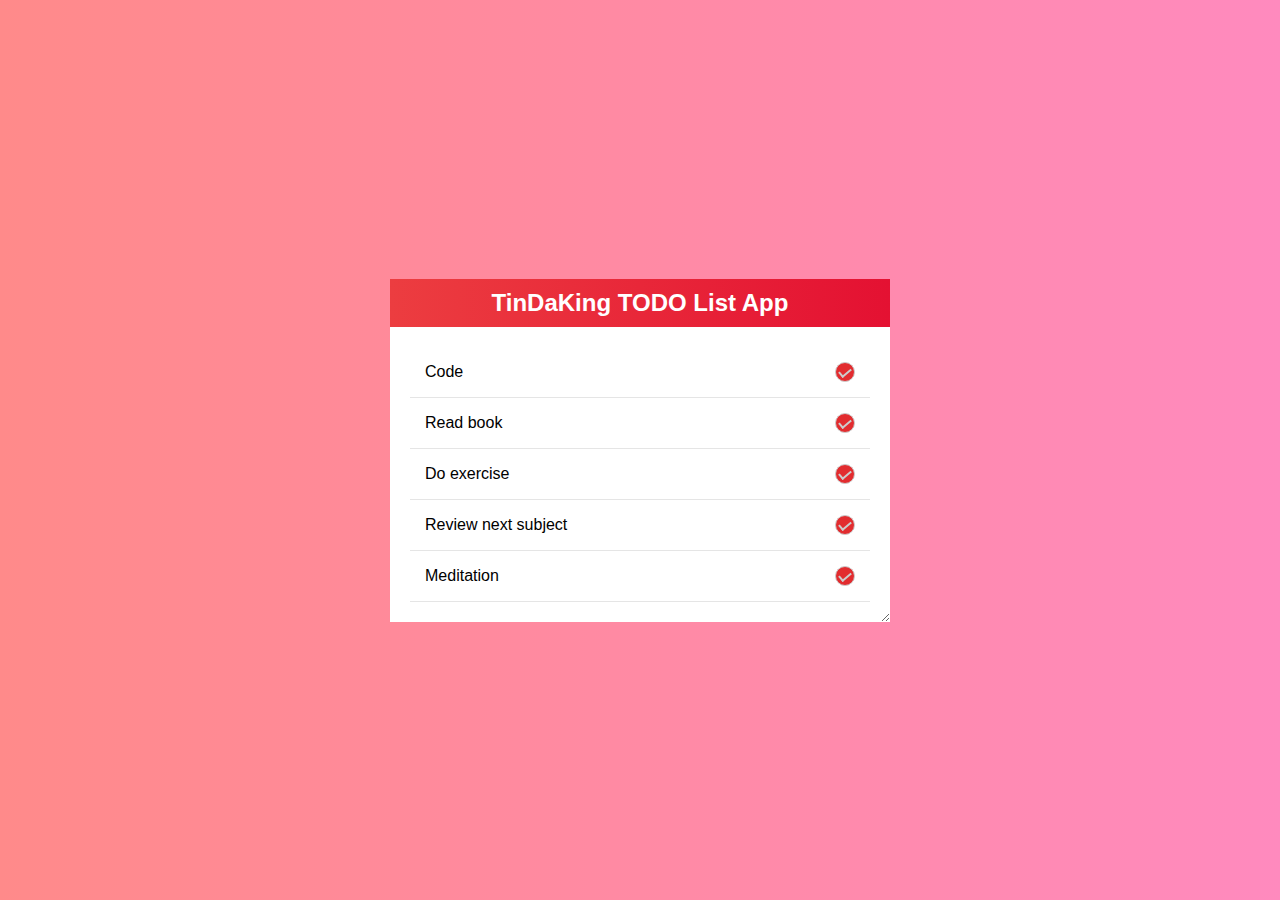
==== index.html @ fa6fb83a "new favicon" ====
<!DOCTYPE html>
<html lang="en">

<head>

    <meta charset="UTF-8">
    <link rel="stylesheet" href="css\style.css">
    <title>TinDaKing TODO List App</title>
    <link rel="icon" type="image/x-icon" href="/image/favicon.png">
    <meta name="viewport" content="width=device-width, initial-scale=1.0">
</head>

<body>
    
    <div class="list" >
        <h2>TinDaKing TODO List App</h2>
        <ul>
            <li>
                <label>
                    <input type ="checkbox" name ="">
                    <p>Code</p>
                    <span></span>
                </label>    
            </li>
            <li>
                <label>
                    <input type ="checkbox" name ="">
                    <p>Read book</p>
                    <span></span>
                </label>    
            </li>
            
            <li>
                <label>
                    <input type ="checkbox" name ="">
                    <p>Do exercise</p>
                    <span></span>
                </label>    
            </li>
            <li>
                <label>
                    <input type ="checkbox" name ="">
                    <p>Review next subject</p>
                    <span></span>
                </label>    
            </li>
            <li>
                <label>
                    <input type ="checkbox" name ="">
                    <p>Meditation</p>
                    <span></span>
                </label>    
            </li>
        </ul>
    </div>

</body>

</html>
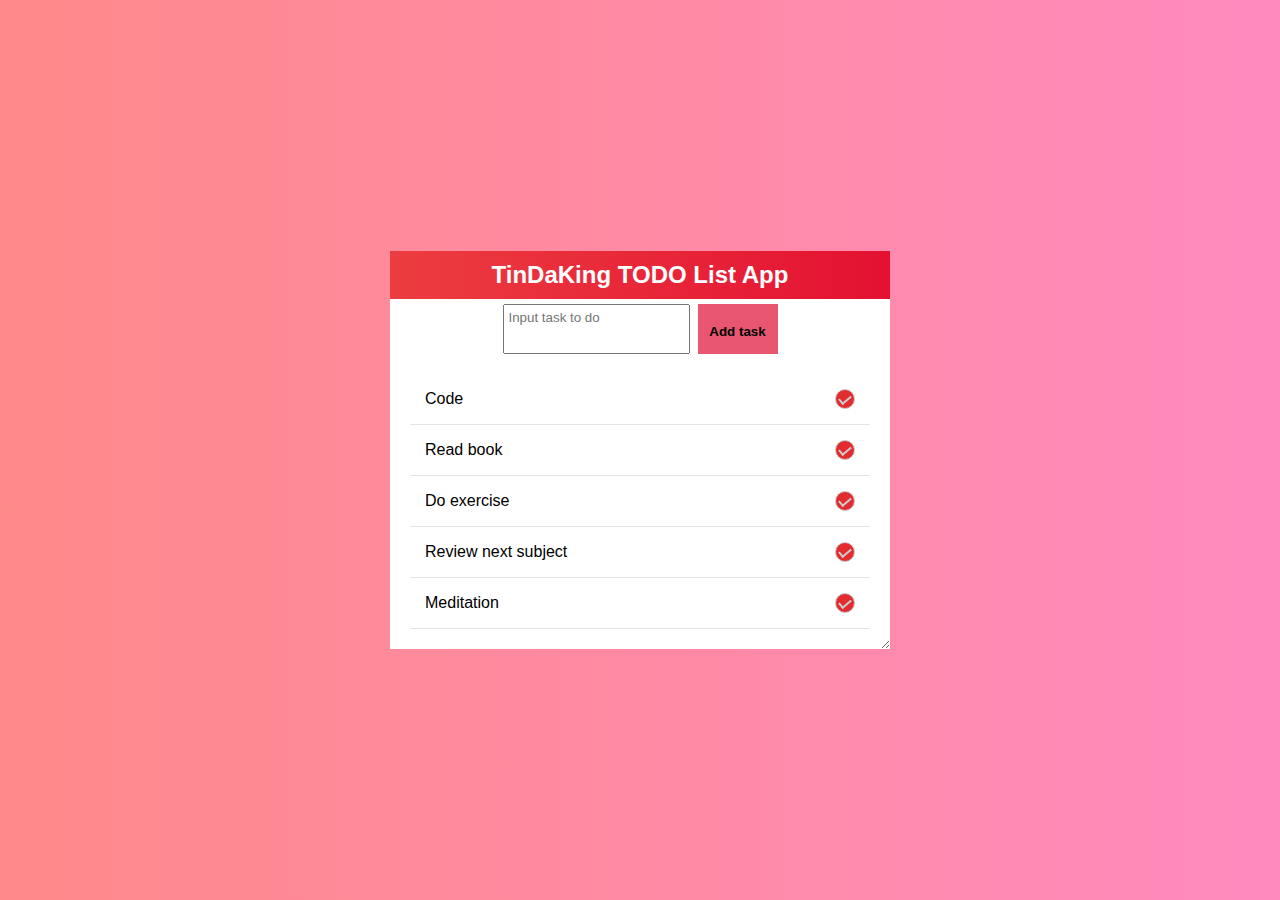
==== commit 56e335ba: "update js" ====
--- a/index.html
+++ b/index.html
@@ -14,6 +14,11 @@
     
     <div class="list" >
         <h2>TinDaKing TODO List App</h2>
+        <div class="form-control">
+            
+            <textarea class="content" id="content" placeholder="Input task to do"></textarea>
+            <button>Add task</button>
+        </div>
         <ul>
             <li>
                 <label>
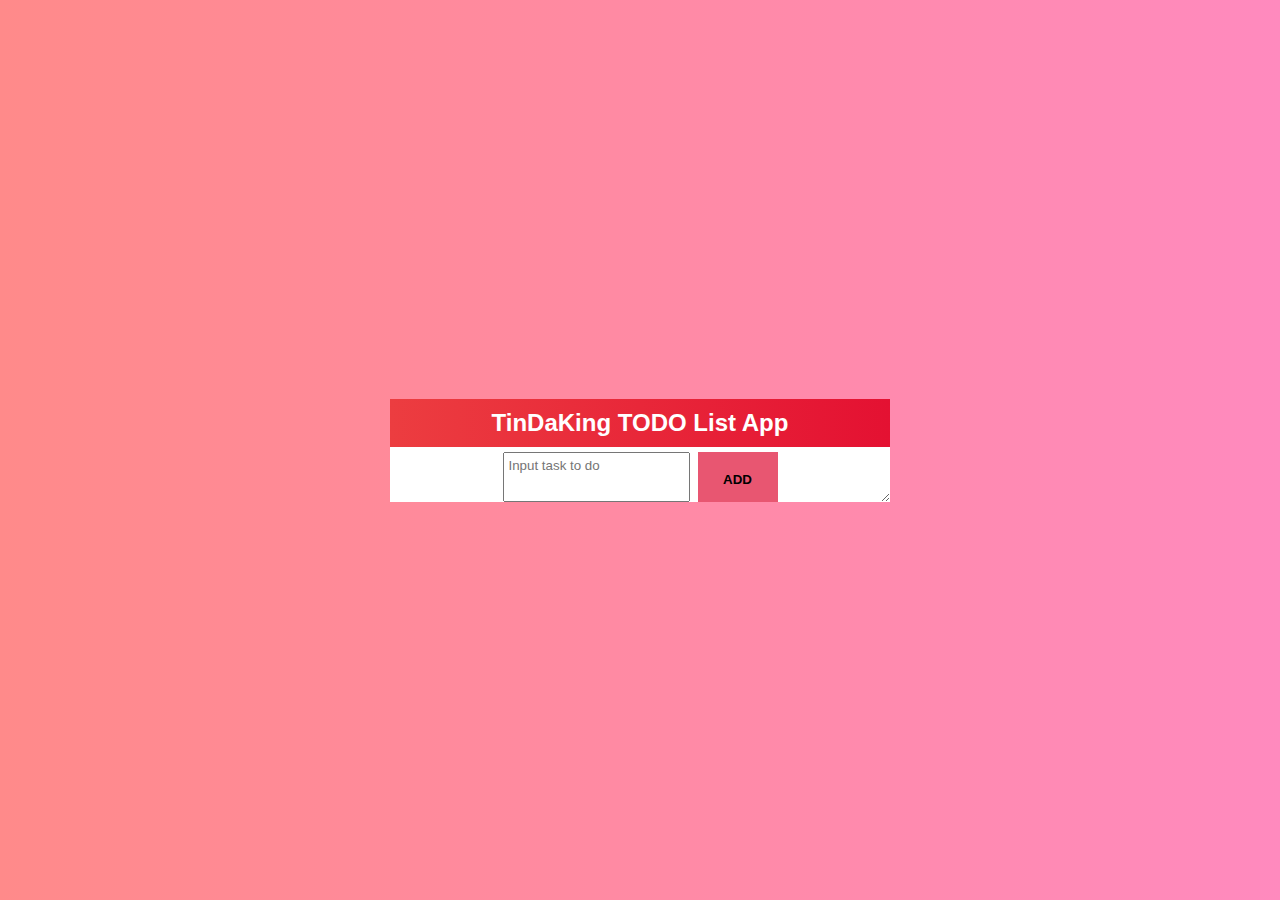
==== commit 122f7e6a: "add new tasks" ====
--- a/index.html
+++ b/index.html
@@ -17,48 +17,14 @@
         <div class="form-control">
             
             <textarea class="content" id="content" placeholder="Input task to do"></textarea>
-            <button>Add task</button>
+            <button class="button-85">ADD</button>
+            
         </div>
-        <ul>
-            <li>
-                <label>
-                    <input type ="checkbox" name ="">
-                    <p>Code</p>
-                    <span></span>
-                </label>    
-            </li>
-            <li>
-                <label>
-                    <input type ="checkbox" name ="">
-                    <p>Read book</p>
-                    <span></span>
-                </label>    
-            </li>
-            
-            <li>
-                <label>
-                    <input type ="checkbox" name ="">
-                    <p>Do exercise</p>
-                    <span></span>
-                </label>    
-            </li>
-            <li>
-                <label>
-                    <input type ="checkbox" name ="">
-                    <p>Review next subject</p>
-                    <span></span>
-                </label>    
-            </li>
-            <li>
-                <label>
-                    <input type ="checkbox" name ="">
-                    <p>Meditation</p>
-                    <span></span>
-                </label>    
-            </li>
-        </ul>
+        <!-- HTML !--> 
+
+        <div id="result"></div>
     </div>
-
+    <script src="js/task.js"></script>
 </body>
 
 </html>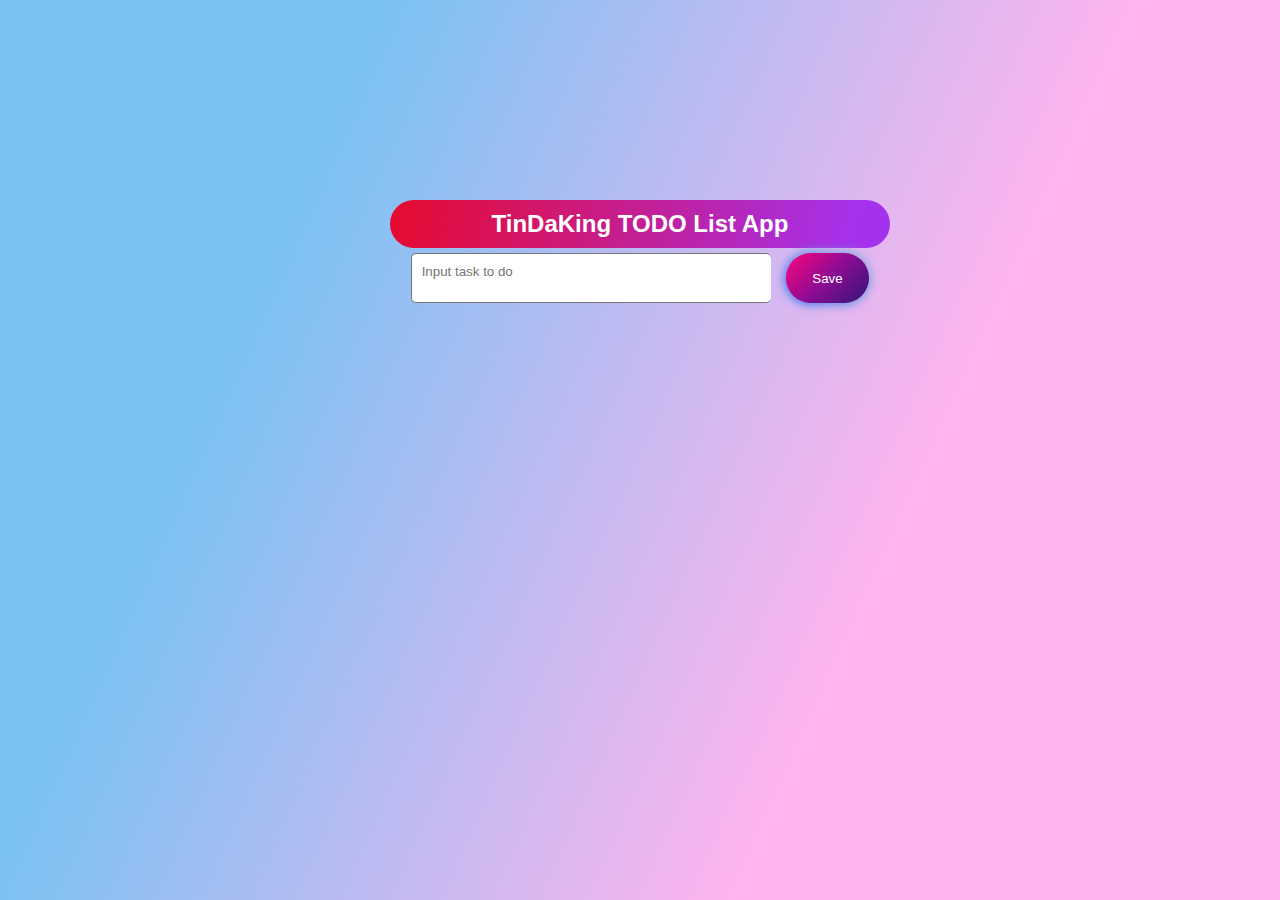
==== commit 361579a2: "js completed" ====
--- a/index.html
+++ b/index.html
@@ -17,7 +17,7 @@
         <div class="form-control">
             
             <textarea class="content" id="content" placeholder="Input task to do"></textarea>
-            <button class="button-85">ADD</button>
+            <button class="button-85">Save</button>
             
         </div>
         <!-- HTML !--> 
